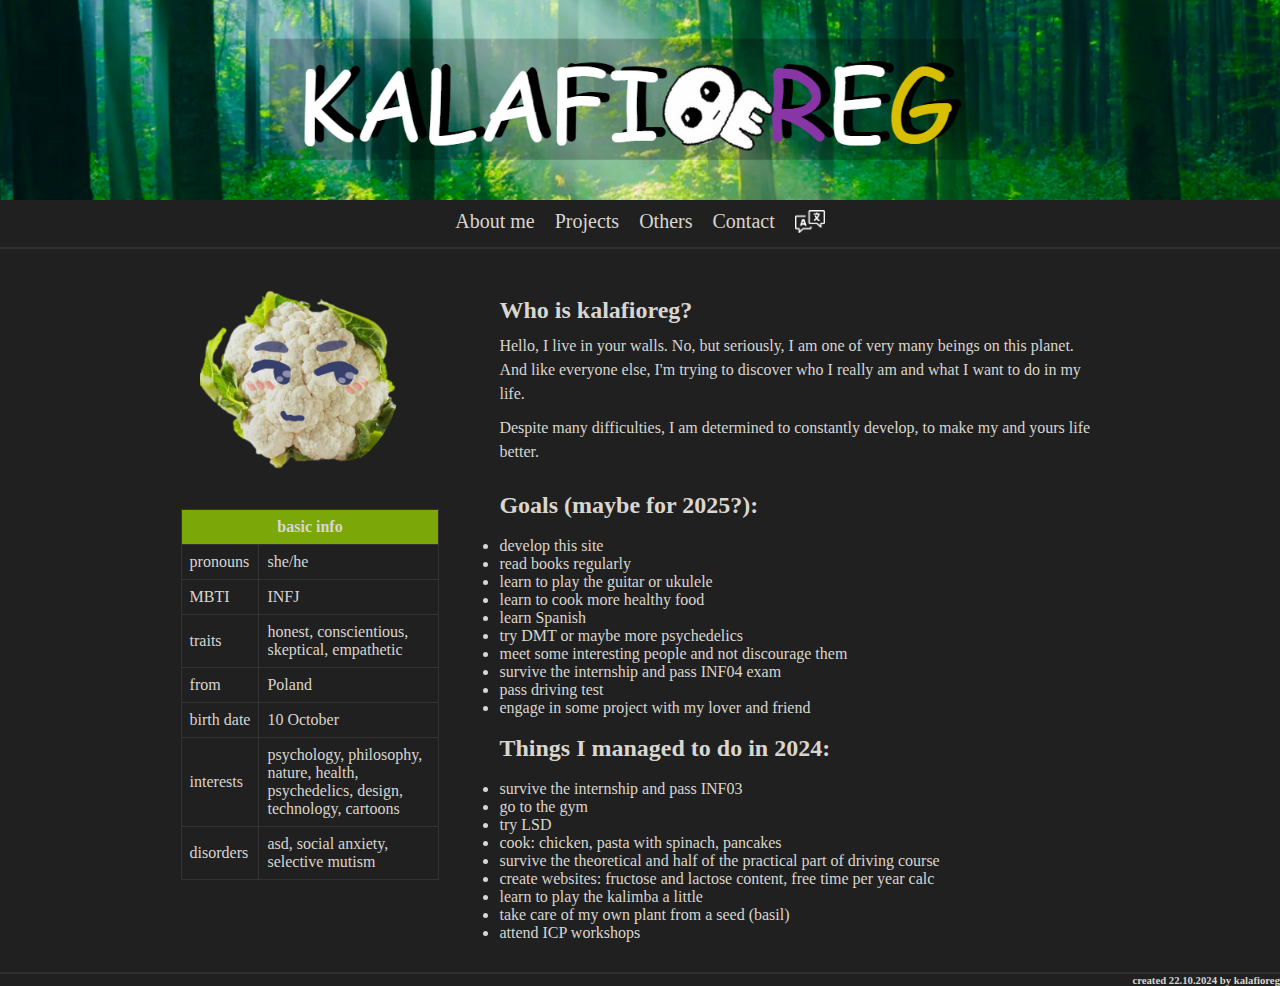
==== my_site/index.html @ 27a95866 "Add files via upload" ====
<!DOCTYPE html>
<html lang="pl">
<head>
    <meta charset="UTF-8">
    <meta name="viewport" content="width=device-width, initial-scale=1.0">
    <title>kalafioreg's site</title>
    <link rel="stylesheet" href="style.css">
    <link rel="icon" type="image/x-icon" href="favicon.ico">
</head>
<body>
    <div class="header-image"></div>
    <section>
        <div class="nav-items">
            <a href="index.html" class="nav-link">About me</a>
            <a href="projects.html" class="nav-link">Projects</a>
            <a href="#other" class="nav-link">Others</a>
            <a href="#contact" class="nav-link">Contact</a>            
            <div class="language-dropdown">
                <img src="lang.png" alt="Language" class="language-icon">
                <div class="language-list">                    
                    <a href="#" id="en"><img src="eflag.png" alt="en"></a>
                    <a href="#" id="pl"><img src="pflag.png" alt="pl"></a>
                </div>
            </div>
        </div>
    </section>
    <section class="profile-section">
        <div class="profile-left">
            <img src="me.png" alt="photo">
            <table>
                <tr>
                    <th colspan="2" style="text-align: center;">basic info</th>
                </tr>
                <tr>
                    <td>pronouns</td>
                    <td>she/he</td>
                </tr>
                <tr>
                    <td>MBTI</td>
                    <td>INFJ</td>
                </tr>
                <tr>
                    <td>traits</td>
                    <td>honest, conscientious, skeptical, empathetic</td>
                </tr>
                <tr>
                    <td>from</td>
                    <td>Poland</td>
                </tr>
                <tr>
                    <td>birth date</td>
                    <td>10 October</td>
                </tr>
                <tr>
                    <td>interests</td>
                    <td>psychology, philosophy, nature, health, psychedelics, design, technology, cartoons</td>
                </tr>
                <tr>
                    <td>disorders</td>
                    <td>asd, social anxiety, selective mutism</td>
                </tr>
            </table>
        </div>
        <div class="profile-description"> <br>
            <h2>Who is kalafioreg?</h2>
            <p>Hello, I live in your walls. No, but seriously, I am one of very many beings on this planet. And like everyone else, I'm trying to discover who I really am and what I want to do in my life.</p>
            <p>Despite many difficulties, I am determined to constantly develop, to make my and yours life better.</p> <br>
            <h2>Goals (maybe for 2025?):</h2> <br>
            <ul id="goals">
                <li>develop this site</li>
                <li>read books regularly</li>
                <li>learn to play the guitar or ukulele</li>
                <li>learn to cook more healthy food</li>
                <li>learn Spanish</li>
                <li>try DMT or maybe more psychedelics</li>
                <li>meet some interesting people and not discourage them</li>
                <li>survive the internship and pass INF04 exam</li>
                <li>pass driving test</li>
                <li>engage in some project with my lover and friend</li>
            </ul> <br>
            <h2>Things I managed to do in 2024:</h2> <br>
            <ul id="goals">
                <li>survive the internship and pass INF03</li>
                <li>go to the gym</li>
                <li>try LSD</li>
                <li>cook: chicken, pasta with spinach, pancakes</li>
                <li>survive the theoretical and half of the practical part of driving course</li>
                <li> create websites: fructose and lactose content, free time per year calc</li>
                <li>learn to play the kalimba a little</li>
                <li>take care of my own plant from a seed (basil)</li>
                <li>attend ICP workshops</li>
            </ul>
        </div>
    </section>
    <footer>
        <h6>created 22.10.2024 by kalafioreg</h6>
    </footer>
    <script src="script.js"></script>
</body>
</html>
---- my_site/style.css ----
* {
    margin: 0;
    padding: 0;
    box-sizing: border-box;
}
body {
    font-family: Roboto;
    margin: 0%;
    background-color: #303030;
}
.header-image {
    width: 100%;
    height: 200px;
    background-image: url('bg.png'); 
    background-size: cover;
    background-position: center;
}
section {
    display: flex;
    justify-content: space-between;
    align-items: center;
    justify-content: center;
    background-color: #202020;
    padding: 10px;
    color: #d9d6d1;
}

/* nav */

.nav-items {
    display: flex;
    gap: 20px;
}
.nav-items a {
    color: #d9d6d1;
    text-decoration: none;
    font-size: 20px;
}
.nav-items a:hover {
    color: #a1ce24;
    text-decoration: none;
    font-size: 20px;
}
.flags {
    display: flex;
    margin-left: 60px;
    gap: 10px;
}
.flags img {
    width: 30px;
    cursor: pointer;
}

/* profile */

.profile-section {
    display: flex;
    justify-content: center;
    align-items: flex-start;
    padding: 30px;
    margin: 2px 0;
}
.profile-section img {
    width: 200px;
    height: 200px;
    object-fit: cover;
    border-radius: 50%;
    margin-right: 20px;
}
.profile-description {
    max-width: 600px;
    align-items: flex-start;
}
.profile-description h2 {
    margin: 0;
    font-size: 24px;
}
.profile-description p {
    margin: 10px 0;
    line-height: 1.5;
}

table {
    width: 100%;
    border-collapse: collapse;
    margin-top: 10px;
}
table, th, td {
    border: 1px solid #333;
}
th, td {
    padding: 8px;
    text-align: left;
    max-width: 180px; 
    overflow-wrap: break-word;
}
th {
    background-color: #7ca709;
}

.profile-left {
    display: flex;
    flex-direction: column;
    align-items: center;
    margin-right: 60px; 
}
.profile-left img {
    width: 200px;
    height: 200px;
    object-fit: cover;
    border-radius: 50%;
    margin-bottom: 20px;
}

footer {
    text-align: right;
    color: #d9d6d1;
    background-color: #202020;
}

/* lang */

.language-dropdown {
    position: relative;
    display: inline-block;
}
.language-icon {
    width: 30px;
    cursor: pointer;
}
.language-list {
    display: none;
    position: absolute;
    background-color: #202020;
    box-shadow: 0px 8px 16px rgba(0, 0, 0, 0.2);
    z-index: 1;
    min-width: 50px;
    margin-top: 10px;
    text-align: left;
}
.language-list a {
    color: #d9d6d1;
    padding: 10px;
    text-decoration: none;
    display: block;
    text-align: left;
}
.language-list a:hover {
    background-color: #303030;
}
.language-list img {
    width: 25px; 
    height: 15px; 
    transition: filter 0.3s ease;
}
.language-dropdown img {
    height: auto;
}
.language-dropdown .language-icon:hover {
    filter: brightness(0) saturate(100%) invert(25%) sepia(100%) saturate(2000%) hue-rotate(75deg) brightness(1.2); 
}

/* sites */

#sites a {
    color: #7ca709;
    text-decoration: none;
    font-weight: bold;
}

#sites img {
    display: block;
    width: 150px;  
    height: auto;
    margin-bottom: 10px; 
}

#sites {
    list-style-type: none;
    padding: 0;
    display: flex; 
    flex-wrap: wrap; 
}

.link-container:hover {
    transform: scale(1.05); 
}

.link-container img {
    width: 100%; /* Obrazek zajmuje całą szerokość kontenera */
    height: auto; /* Zachowuje proporcje */
    max-width: 150px; /* Maksymalna szerokość obrazka */
    max-height: 150px; /* Maksymalna wysokość obrazka */
    border-radius: 12px; /* Zaokrąglone rogi */
    display: block; 
    margin: 0 auto 10px; 
}

.link-container {
    display: flex;
    flex-direction: column; 
    width: 200px; 
    border: 1px solid #d9d6d1; 
    border-radius: 8px; 
    padding: 10px;
    text-align: center; 
    margin: 15px;
    box-shadow: 0 4px 8px rgba(0, 0, 0, 0.1); 
    transition: transform 0.3s; 
}

.date-counter {
    font-size: 12px; /* Zmniejszenie rozmiaru czcionki */
    color: #aba499; /* Ustawienie koloru tekstu */
    text-align: right; /* Wyrównanie tekstu do prawej strony */
    margin-top: 5px; /* Dodatkowa przestrzeń nad napisem */
}

/* slides */

.slideshow-container {
    position: relative;
    max-width: 100%;
    margin: 30px auto; /* Wyśrodkowanie z dodatkową przestrzenią nad i pod */
    text-align: center; /* Wyśrodkowanie zawartości */
    overflow: hidden; /* Ukrywa część zawartości, która wychodzi poza kontener */
}

.slide {
    display: none; /* Ukrywa wszystkie slajdy */
    position: relative; /* Umożliwia pozycjonowanie elementów wewnątrz */
}

.slide-image {
    width: 100%; /* Ustalamy szerokość na 100% kontenera */
    height: auto; /* Ustalamy wysokość na auto, aby zachować oryginalny format */
    max-height: 300px; /* Ustalamy maksymalną wysokość dla slajdów */
    object-fit: contain; /* Zachowuje całe obrazy w oryginalnym formacie */
    margin: 0 auto; /* Wyśrodkowanie obrazu */
    display: block; /* Blokowy, aby margin auto zadziałał */
    border-radius: 0; /* Usunięcie zaokrąglenia */
}

.prev, .next {
    cursor: pointer;
    position: absolute;
    top: 50%;
    width: auto;
    padding: 16px;
    color: white;
    font-weight: bold;
    font-size: 18px;
    transition: 0.6s ease;
    border-radius: 0 3px 3px 0;
    user-select: none;
}

.next {
    right: 0;
    border-radius: 3px 0 0 3px;
}

.prev:hover, .next:hover {
    background-color: rgba(0, 0, 0, 0.8);
}
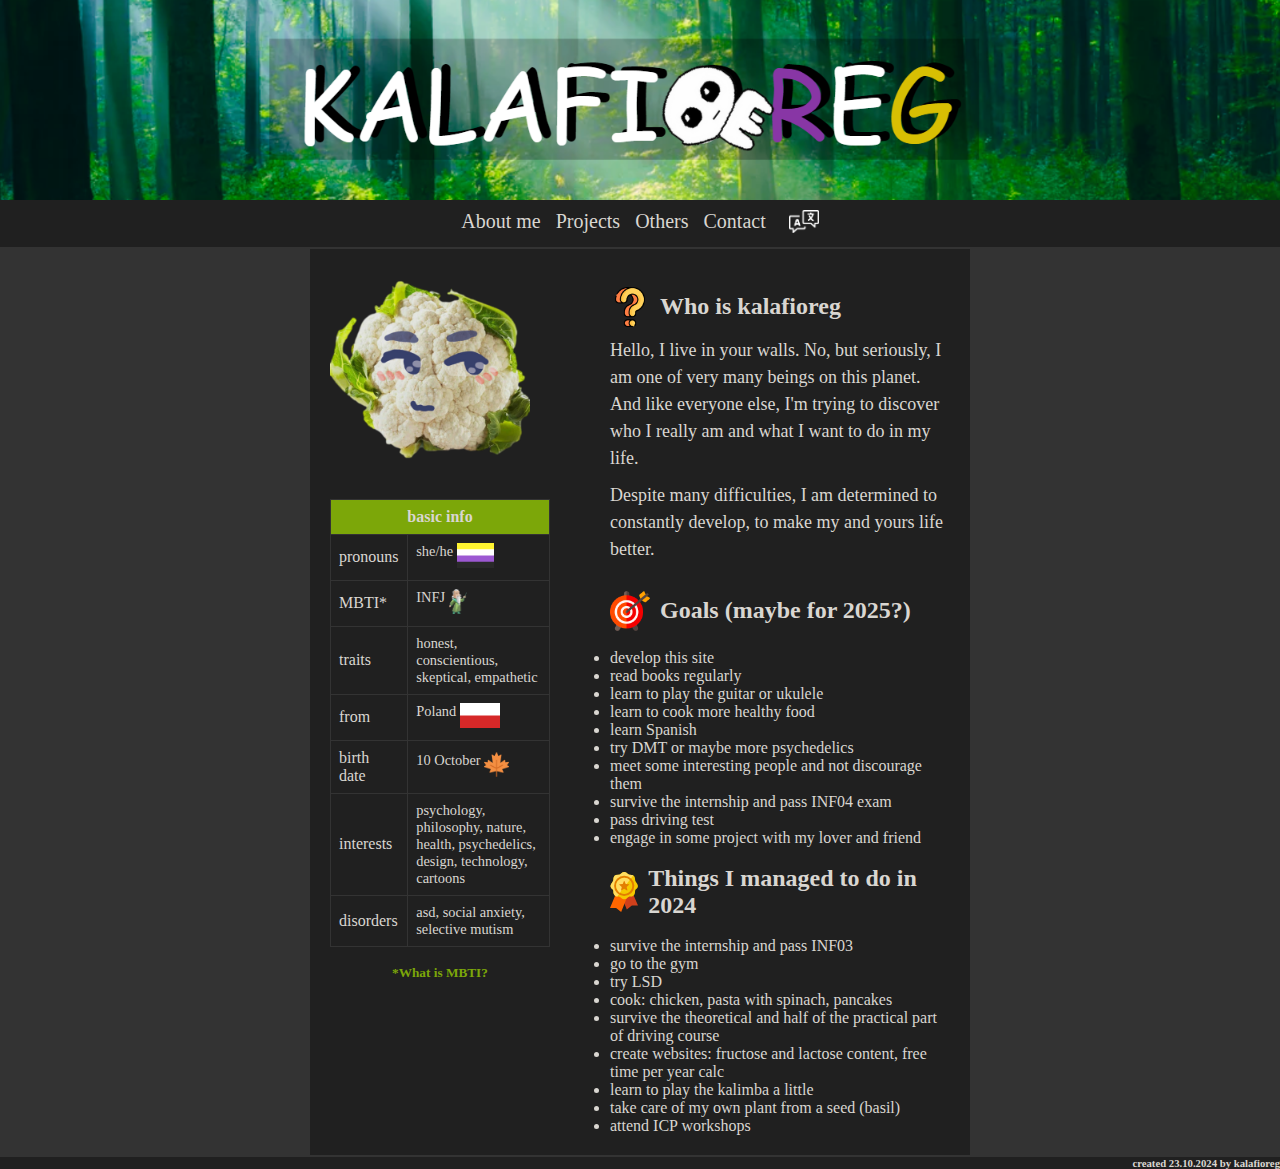
==== commit 2da73647: "Add files via upload" ====
--- a/my_site/index.html
+++ b/my_site/index.html
@@ -11,10 +11,10 @@
     <div class="header-image"></div>
     <section>
         <div class="nav-items">
-            <a href="index.html" class="nav-link">About me</a>
-            <a href="projects.html" class="nav-link">Projects</a>
-            <a href="#other" class="nav-link">Others</a>
-            <a href="#contact" class="nav-link">Contact</a>            
+            <a href="index.html" class="nav-link" data-key="about_me">About me</a>
+            <a href="projects.html" class="nav-link" data-key="projects">Projects</a>
+            <a href="others.html" class="nav-link" data-key="others">Others</a>
+            <a href="contact.html" class="nav-link" data-key="contact">Contact</a>            
             <div class="language-dropdown">
                 <img src="lang.png" alt="Language" class="language-icon">
                 <div class="language-list">                    
@@ -24,77 +24,97 @@
             </div>
         </div>
     </section>
-    <section class="profile-section">
-        <div class="profile-left">
-            <img src="me.png" alt="photo">
-            <table>
-                <tr>
-                    <th colspan="2" style="text-align: center;">basic info</th>
-                </tr>
-                <tr>
-                    <td>pronouns</td>
-                    <td>she/he</td>
-                </tr>
-                <tr>
-                    <td>MBTI</td>
-                    <td>INFJ</td>
-                </tr>
-                <tr>
-                    <td>traits</td>
-                    <td>honest, conscientious, skeptical, empathetic</td>
-                </tr>
-                <tr>
-                    <td>from</td>
-                    <td>Poland</td>
-                </tr>
-                <tr>
-                    <td>birth date</td>
-                    <td>10 October</td>
-                </tr>
-                <tr>
-                    <td>interests</td>
-                    <td>psychology, philosophy, nature, health, psychedelics, design, technology, cartoons</td>
-                </tr>
-                <tr>
-                    <td>disorders</td>
-                    <td>asd, social anxiety, selective mutism</td>
-                </tr>
-            </table>
-        </div>
-        <div class="profile-description"> <br>
-            <h2>Who is kalafioreg?</h2>
-            <p>Hello, I live in your walls. No, but seriously, I am one of very many beings on this planet. And like everyone else, I'm trying to discover who I really am and what I want to do in my life.</p>
-            <p>Despite many difficulties, I am determined to constantly develop, to make my and yours life better.</p> <br>
-            <h2>Goals (maybe for 2025?):</h2> <br>
-            <ul id="goals">
-                <li>develop this site</li>
-                <li>read books regularly</li>
-                <li>learn to play the guitar or ukulele</li>
-                <li>learn to cook more healthy food</li>
-                <li>learn Spanish</li>
-                <li>try DMT or maybe more psychedelics</li>
-                <li>meet some interesting people and not discourage them</li>
-                <li>survive the internship and pass INF04 exam</li>
-                <li>pass driving test</li>
-                <li>engage in some project with my lover and friend</li>
-            </ul> <br>
-            <h2>Things I managed to do in 2024:</h2> <br>
-            <ul id="goals">
-                <li>survive the internship and pass INF03</li>
-                <li>go to the gym</li>
-                <li>try LSD</li>
-                <li>cook: chicken, pasta with spinach, pancakes</li>
-                <li>survive the theoretical and half of the practical part of driving course</li>
-                <li> create websites: fructose and lactose content, free time per year calc</li>
-                <li>learn to play the kalimba a little</li>
-                <li>take care of my own plant from a seed (basil)</li>
-                <li>attend ICP workshops</li>
-            </ul>
-        </div>
-    </section>
+    <div class="columns-container">
+        <div class="empty-column"></div>
+        <section class="profile-section">
+            <div class="profile-left">
+                <img src="me.png" alt="photo">
+                <table>
+                    <tr>
+                        <th colspan="2" style="text-align: center;" data-key="basic_info">basic info</th>
+                    </tr>
+                    <tr>
+                        <td data-key="pronouns">pronouns</td>
+                        <td>she/he <img src="nb.png" alt="nonbinary"></td>
+                    </tr>
+                    <tr>
+                        <td data-key="mbti">MBTI*</td>
+                        <td>INFJ <img src="infj.png" alt="infj"></td>
+                    </tr>
+                    <tr>
+                        <td data-key="traits">traits</td>
+                        <td>honest, conscientious, skeptical, empathetic</td>
+                    </tr>
+                    <tr>
+                        <td data-key="from">from</td>
+                        <td>Poland <img src="pflag.png"></td>
+                    </tr>
+                    <tr>
+                        <td data-key="birth_date">birth date</td>
+                        <td>10 October <img src="leaf.png" alt="leaf"></td>
+                    </tr>
+                    <tr>
+                        <td data-key="interests">interests</td>
+                        <td>psychology, philosophy, nature, health, psychedelics, design, technology, cartoons</td>
+                    </tr>
+                    <tr>
+                        <td data-key="disorders">disorders</td>
+                        <td>asd, social anxiety, selective mutism</td>
+                    </tr>
+                </table> <br>
+                <h5><a href="https://pl.wikipedia.org/wiki/Test_Myers-Briggs" target="_blank" style="color: #7ca709; font-weight: bold; text-decoration: none;" data-key="what_is_mbti">*What is MBTI?</a></h5>
+            </div>
+            <div class="profile-description"> <br>
+                <h2 class="who-header" data-key="who_is"><img src="who.png" alt="who" class="who-icon">Who is kalafioreg</h2>
+                <p data-key="who_text">Hello, I live in your walls. No, but seriously, I am one of very many beings on this planet. And like everyone else, I'm trying to discover who I really am and what I want to do in my life.</p>
+                <p data-key="who_text2">Despite many difficulties, I am determined to constantly develop, to make my and yours life better.</p> <br>
+                <h2 class="who-header" data-key="goals"><img src="goals.png" alt="goals" class="who-icon">Goals (maybe for 2025?)</h2>
+                <ul id="goals"> <br>
+                    <li>develop this site</li>
+                    <li>read books regularly</li>
+                    <li>learn to play the guitar or ukulele</li>
+                    <li>learn to cook more healthy food</li>
+                    <li>learn Spanish</li>
+                    <li>try DMT or maybe more psychedelics</li>
+                    <li>meet some interesting people and not discourage them</li>
+                    <li>survive the internship and pass INF04 exam</li>
+                    <li>pass driving test</li>
+                    <li>engage in some project with my lover and friend</li>
+                </ul> <br>
+                <h2 class="who-header" data-key="achievements"><img src="achi.svg" alt="achi" class="who-icon">Things I managed to do in 2024</h2>
+                <ul id="achievements"> <br>
+                    <li>survive the internship and pass INF03</li>
+                    <li>go to the gym</li>
+                    <li>try LSD</li>
+                    <li>cook: chicken, pasta with spinach, pancakes</li>
+                    <li>survive the theoretical and half of the practical part of driving course</li>
+                    <li>create websites: fructose and lactose content, free time per year calc</li>
+                    <li>learn to play the kalimba a little</li>
+                    <li>take care of my own plant from a seed (basil)</li>
+                    <li>attend ICP workshops</li>
+                </ul>
+            </div>
+        </section>
+        <div class="empty-column"></div>
+    </div>
     <footer>
-        <h6>created 22.10.2024 by kalafioreg</h6>
+        <h6 data-key="created_by">created 23.10.2024 by kalafioreg</h6>
     </footer>
     <script src="script.js"></script>
+    <script>
+        document.querySelector(".language-icon").addEventListener("click", function () {
+            document.querySelector(".language-list").classList.toggle("active");
+        });
+
+        document.getElementById("en").addEventListener("click", function (event) {
+            event.preventDefault();
+            window.location.href = "index.html"; 
+        });
+    
+        document.getElementById("pl").addEventListener("click", function (event) {
+            event.preventDefault();
+            window.location.href = "index_pl.html"; 
+        });
+    </script>
 </body>
 </html>
--- a/my_site/style.css
+++ b/my_site/style.css
@@ -7,6 +7,9 @@
     font-family: Roboto;
     margin: 0%;
     background-color: #303030;
+    display: flex;
+    flex-direction: column;
+    min-height: 100vh;
 }
 .header-image {
     width: 100%;
@@ -29,7 +32,7 @@
 
 .nav-items {
     display: flex;
-    gap: 20px;
+    gap: 15px;
 }
 .nav-items a {
     color: #d9d6d1;
@@ -41,18 +44,41 @@
     text-decoration: none;
     font-size: 20px;
 }
-.flags {
-    display: flex;
-    margin-left: 60px;
+
+/* Styl dla ikony języka */
+.language-dropdown {
+    display: flex;
+    align-items: center;
+    position: relative;
+    margin-left: 8px;
+}
+
+/* Ukrycie listy języków domyślnie */
+.language-list {
+    display: none;
+    position: absolute;
+    top: 100%;
+    left: 0;
+    background-color: #333; /* Kolor tła dla rozwijanej listy */
+    border-radius: 5px;
+    padding: 5px;
+}
+
+/* Styl dla aktywnej listy */
+.language-list.active {
+    display: flex;
+    flex-direction: column;
     gap: 10px;
 }
-.flags img {
+
+.language-list img {
     width: 30px;
     cursor: pointer;
 }
 
+
+
 /* profile */
-
 .profile-section {
     display: flex;
     justify-content: center;
@@ -63,14 +89,31 @@
 .profile-section img {
     width: 200px;
     height: 200px;
-    object-fit: cover;
-    border-radius: 50%;
     margin-right: 20px;
 }
 .profile-description {
     max-width: 600px;
     align-items: flex-start;
 }
+.profile-description .who-icon {
+    width: auto; /* Ustaw odpowiedni rozmiar ikonki */
+    height: 40px;
+    margin-right: 10px; /* Dodaje trochę odstępu po prawej stronie ikonki */
+}
+.profile-section .profile-left .social 
+{
+    margin: 25px;
+}
+.who-header {
+    display: flex;
+    align-items: center; /* Wyśrodkowanie w pionie */
+}
+
+.profile-description .who-icon, .profile-section .who-icon {
+    width: auto; /* Ustaw odpowiedni rozmiar ikonki */
+    height: 40px;
+    margin-right: 10px; /* Dodaje trochę odstępu po prawej stronie ikonki */
+}
 .profile-description h2 {
     margin: 0;
     font-size: 24px;
@@ -78,7 +121,65 @@
 .profile-description p {
     margin: 10px 0;
     line-height: 1.5;
-}
+    font-size: 18px;
+}
+.profile-section table td img {
+    width: auto;
+    height: 25px;
+    margin-right: 5px;
+    margin-bottom: 4px; /* Usunięcie marginesu dolnego */
+    line-height: 2px;   /* Wyzerowanie wysokości linii */
+    display: inline-block; /* Alternatywnie dla block */
+    vertical-align: top; /* Wyrównanie do góry */
+}
+
+.profile-section table td img::after {
+    content: attr(data-title); 
+    position: absolute;
+    bottom: -25px;
+    left: 0;
+    background-color: rgba(0, 0, 0, 0.7);
+    color: #fff;
+    padding: 3px 5px;
+    font-size: 12px;
+    white-space: nowrap;
+    display: none; 
+}
+.image-container {
+    display: inline-block;
+    position: relative; 
+    margin-right: 5px;
+}
+
+.image-container::after {
+    content: attr(data-title); 
+    position: absolute;
+    top: -25px; /* Nad obrazkiem */
+    left: 50%; 
+    transform: translateX(-50%);
+    background-color: rgba(0, 0, 0, 0.7); 
+    color: #fff;
+    padding: 5px 10px;
+    font-size: 12px;
+    border-radius: 4px;
+    white-space: nowrap;
+    display: none; /* Ukryj domyślnie */
+}
+
+.image-container:hover::after {
+    display: block; /* Pokaż tooltip po najechaniu */
+}
+
+
+.image-container:hover::after {
+    display: block;
+}
+
+.image-container img {
+    vertical-align: middle;
+    height: 20px;
+}
+
 
 table {
     width: 100%;
@@ -107,8 +208,6 @@
 .profile-left img {
     width: 200px;
     height: 200px;
-    object-fit: cover;
-    border-radius: 50%;
     margin-bottom: 20px;
 }
 
@@ -116,6 +215,7 @@
     text-align: right;
     color: #d9d6d1;
     background-color: #202020;
+    margin-top: auto;
 }
 
 /* lang */
@@ -162,7 +262,7 @@
 
 /* sites */
 
-#sites a {
+#sites a, .media a {
     color: #7ca709;
     text-decoration: none;
     font-weight: bold;
@@ -175,45 +275,150 @@
     margin-bottom: 10px; 
 }
 
+.link-container:hover {
+    transform: scale(1.05); 
+}
+
 #sites {
     list-style-type: none;
     padding: 0;
-    display: flex; 
-    flex-wrap: wrap; 
+    display: flex;
+    flex-wrap: wrap;
+    gap: 20px;
+    justify-content: space-between;
+}
+
+#sites li {
+    flex-basis: calc(50% - 10px);
+    max-width: calc(50% - 10px);
+    margin-bottom: 20px;
+}
+
+.link-container {
+    width: 100%;
+    height: 100%;
+    display: flex;
+    flex-direction: column;
+    border: 2px solid #555555;
+    border-radius: 8px;
+    padding: 10px;
+    box-shadow: 0 2px 5px rgba(0, 0, 0, 0.1);
+    transition: all 0.3s ease;
+}
+
+.link-container img {
+    width: 100%;
+    height: auto;
+    object-fit: cover;
+    border-radius: 4px;
+    margin-bottom: 10px;
+}
+
+.link-container span {
+    font-size: 16px; /* Ustaw tę samą wartość dla wszystkich elementów */
+    line-height: 1.5; /* Ustaw tę samą wartość dla wszystkich elementów */
+    text-align: center; /* Wyrównanie tekstu do środka */
+    margin: 0; /* Upewnij się, że nie ma dodatkowych marginesów */
+}
+
+/* Dodatkowe style dla link-container, jeśli są potrzebne */
+.link-container {
+    display: flex;
+    flex-direction: column;
+    align-items: center; /* Wyrównanie do środka */
+    width: 100%; /* Umożliwia pełną szerokość kontenera */
+}
+
+@media (max-width: 768px) {
+    #sites {
+        display: flex;
+        flex-wrap: wrap;
+        justify-content: space-between;
+    }
+
+    #sites li {
+        flex-basis: calc(50% - 10px);
+        max-width: calc(50% - 10px);
+        margin-bottom: 20px;
+    }
+
+    .link-container {
+        width: 100%;
+        height: 100%;
+    }
+
+    .link-container span {
+        white-space: nowrap; /* Zapobiega zawijaniu tekstu */
+        overflow: visible; /* Umożliwia wyświetlenie całego tekstu */
+        text-overflow: clip; /* Nie dodaje kropek, gdy tekst jest za długi */
+    }
+
+    .link-container {
+        display: flex; /* Utrzymuje układ flex */
+        flex-direction: column; /* Utrzymuje układ pionowy */
+        align-items: flex-start; /* Wyrównuje elementy do lewej */
+        width: 100%; /* Umożliwia pełną szerokość kontenera */
+    }
+
+    .link-container span {
+        white-space: normal; /* Pozwala na zawijanie tekstu */
+        overflow: hidden; /* Ukrywa nadmiarowy tekst */
+        text-overflow: ellipsis; /* Dodaje kropki, jeśli tekst jest za długi */
+        width: 100%; /* Umożliwia pełną szerokość dla tekstu */
+    }
 }
 
 .link-container:hover {
-    transform: scale(1.05); 
+    box-shadow: 0 5px 15px rgba(0, 0, 0, 0.2); /* Efekt uniesienia przy najechaniu myszką */
+    transform: translateY(-3px); /* Lekkie uniesienie przy najechaniu myszką */
+}
+
+.link-container a {
+    display: flex;
+    flex-direction: column;
+    align-items: center;
+    text-decoration: none;
+    color: inherit;
 }
 
 .link-container img {
-    width: 100%; /* Obrazek zajmuje całą szerokość kontenera */
-    height: auto; /* Zachowuje proporcje */
-    max-width: 150px; /* Maksymalna szerokość obrazka */
-    max-height: 150px; /* Maksymalna wysokość obrazka */
-    border-radius: 12px; /* Zaokrąglone rogi */
-    display: block; 
-    margin: 0 auto 10px; 
-}
-
-.link-container {
-    display: flex;
-    flex-direction: column; 
-    width: 200px; 
-    border: 1px solid #d9d6d1; 
-    border-radius: 8px; 
-    padding: 10px;
-    text-align: center; 
-    margin: 15px;
-    box-shadow: 0 4px 8px rgba(0, 0, 0, 0.1); 
-    transition: transform 0.3s; 
+    width: 100%;
+    height: auto;
+    object-fit: cover;
+    margin-bottom: 10px;
+    border-radius: 4px; /* Lekko zaokrąglamy rogi obrazka */
+}
+
+.link-container span {
+    text-align: center;
+    margin-top: auto; /* Przesuwa tekst na dół kontenera */
+    padding: 5px 0; /* Dodaje trochę przestrzeni nad i pod tekstem */
 }
 
 .date-counter {
-    font-size: 12px; /* Zmniejszenie rozmiaru czcionki */
-    color: #aba499; /* Ustawienie koloru tekstu */
-    text-align: right; /* Wyrównanie tekstu do prawej strony */
-    margin-top: 5px; /* Dodatkowa przestrzeń nad napisem */
+    margin-top: 10px;
+    text-align: right;
+    font-size: 0.8em;
+    color: #888;
+}
+
+/* Styl dla kontenera z "free time per year" i "fructose content" */
+.info-container {
+    display: flex;
+    justify-content: space-between;
+    width: 100%;
+    margin-top: 10px;
+}
+
+.info-container span {
+    font-size: 0.9em; /* Zmniejsz rozmiar czcionki, jeśli to konieczne */
+}
+
+/* Responsywność dla mniejszych ekranów */
+@media (max-width: 600px) {
+    #sites li {
+        flex-basis: 100%; /* Na mniejszych ekranach jedna miniatura na linię */
+    }
 }
 
 /* slides */
@@ -221,47 +426,224 @@
 .slideshow-container {
     position: relative;
     max-width: 100%;
-    margin: 30px auto; /* Wyśrodkowanie z dodatkową przestrzenią nad i pod */
-    text-align: center; /* Wyśrodkowanie zawartości */
-    overflow: hidden; /* Ukrywa część zawartości, która wychodzi poza kontener */
+    margin: 30px auto;
+    overflow: hidden;
+    text-align: center;
 }
 
 .slide {
-    display: none; /* Ukrywa wszystkie slajdy */
-    position: relative; /* Umożliwia pozycjonowanie elementów wewnątrz */
+    display: none;
+    position: relative;
 }
 
 .slide-image {
-    width: 100%; /* Ustalamy szerokość na 100% kontenera */
-    height: auto; /* Ustalamy wysokość na auto, aby zachować oryginalny format */
-    max-height: 300px; /* Ustalamy maksymalną wysokość dla slajdów */
-    object-fit: contain; /* Zachowuje całe obrazy w oryginalnym formacie */
-    margin: 0 auto; /* Wyśrodkowanie obrazu */
-    display: block; /* Blokowy, aby margin auto zadziałał */
-    border-radius: 0; /* Usunięcie zaokrąglenia */
+    width: 80%; 
+    max-width: 800px; 
+    height: auto;
+    object-fit: contain;
+    margin: 0 auto;
+    border-radius: 0;
+    position: relative;
 }
 
 .prev, .next {
     cursor: pointer;
     position: absolute;
     top: 50%;
-    width: auto;
+    transform: translateY(-50%);
     padding: 16px;
-    color: white;
+    color: #d9d6d1;
     font-weight: bold;
     font-size: 18px;
-    transition: 0.6s ease;
+    transition: 0.3s ease;
+    user-select: none;
+    z-index: 1;
+    background-color: #303030; 
+}
+.prev {
+    left: calc(10% + 10px); 
+    border-radius: 3px 0 0 3px;
+}
+
+.next {
+    right: calc(10% + 10px); 
     border-radius: 0 3px 3px 0;
-    user-select: none;
-}
-
-.next {
-    right: 0;
-    border-radius: 3px 0 0 3px;
 }
 
 .prev:hover, .next:hover {
-    background-color: rgba(0, 0, 0, 0.8);
-}
-
-
+    background-color: #72960f;
+}
+.copy-message {
+    display: none;
+    position: absolute;
+    background-color: 0 4px 8px rgba(0, 0, 0, 0.1);
+    border: 1px solid #d9d6d1;
+    padding: 5px;
+    color: #d9d6d1;
+    border-radius: 5px;
+    z-index: 1000;
+    transition: opacity 0.5s;
+    opacity: 0;
+}
+.profile-left .social {
+    width: 60%;
+    max-width: 500px; 
+    height: auto; 
+}
+
+.columns-container {
+    display: flex;
+    flex: 1 0 auto;
+}
+
+.empty-column {
+    flex: 1; 
+}
+
+.profile-section {
+    flex: 2; 
+    padding: 20px; 
+}
+.media {
+    display: flex;
+    align-items: center;
+    gap: 8px; /* odstęp między ikoną a tekstem */
+}
+
+
+@media (max-width: 768px) {
+    /* Ustawienie profilu i opisu w układzie pionowym */
+    .columns-container {
+        display: flex;
+        flex-direction: column;
+        align-items: center;
+    }
+
+    .profile-section {
+        display: block; /* Przełącza sekcję na układ blokowy */
+        width: 100%;
+    }
+
+    .profile-left, 
+    .profile-description {
+        width: 100%; /* Zajmują całą szerokość sekcji */
+        margin: 10px 0;
+
+    }
+    #sites li {
+        display: flex;
+        justify-content: center; /* Wyrównuje elementy do środka */
+    }
+
+    .link-container {
+        width: 200px; /* Stała szerokość kontenera */
+        height: 200px; /* Stała wysokość kontenera */
+        overflow: hidden; /* Ukrywa nadmiarowe treści */
+        position: relative; /* Umożliwia pozycjonowanie wewnętrznych elementów */
+    }
+    .profile-right tr td .media a 
+    {
+        text-align: center;
+    }
+}
+.empty-column {
+    background-color: #333; /* Ciemny szary kolor */
+}
+
+.columns-container {
+    background-color: #333; /* Ciemny szary kolor dla tła kontenera */
+}
+#sites + nav {
+    display: flex;
+    justify-content: center;
+    margin-top: 1rem;
+}
+@import 'bootstrap/dist/css/bootstrap.min.css';
+
+.pagination .page-link {
+    color: #459f9f; /* Kolor tekstu */
+    background-color: transparent; /* Przezroczyste tło */
+    border-color: #459f9f; /* Kolor obramowania */
+}
+
+.pagination .page-item.active .page-link {
+    color: #fff; /* Biały kolor tekstu dla aktywnej strony */
+    background-color: #459f9f; /* Kolor tła dla aktywnej strony */
+    border-color: #459f9f; /* Kolor obramowania dla aktywnej strony */
+}
+
+.pagination .page-link:hover,
+.pagination .page-link:focus {
+    color: #fff; /* Biały kolor tekstu przy najechaniu/fokusie */
+    background-color: #3a8686; /* Nieco ciemniejszy odcień przy najechaniu/fokusie */
+    border-color: #3a8686; /* Kolor obramowania przy najechaniu/fokusie */
+}
+
+.certificate-column.second-column {
+    font-size: 0.9em; /* Zmniejsza rozmiar tekstu o 10% */
+}
+
+.certificate-column.second-column h3 {
+    font-size: 1.1em; /* Dostosuj rozmiar nagłówków, jeśli potrzeba */
+}
+
+.certificate-column.second-column p {
+    font-size: 0.95em; /* Możesz dostosować rozmiar paragrafów osobno */
+}
+
+/* Zmniejszamy rozmiar tekstu w drugiej kolumnie tabeli certyfikatów */
+.certificate-details {
+    font-size: 0.9em; /* Zmniejszamy rozmiar tekstu o 10% */
+}
+
+/* Jeśli chcemy zmniejszyć tylko nagłówki h5 w tej kolumnie */
+.certificate-details h5 {
+    font-size: 0.95em; /* Możemy dostosować ten rozmiar według potrzeb */
+}
+
+/* Jeśli chcemy zmniejszyć tylko zwykły tekst, ale nie nagłówki */
+.certificate-details:not(h5) {
+    font-size: 0.9em;
+}
+
+
+
+/* Zmniejszamy rozmiar tekstu w całej drugiej kolumnie tabeli certyfikatów */
+table td:nth-child(2) {
+    font-size: 0.9em; /* Zmniejszamy rozmiar tekstu o 10% */
+}
+
+/* Jeśli chcemy zmniejszyć nagłówki h5 w tej kolumnie */
+table td:nth-child(2) h5 {
+    font-size: 0.95em; /* Możemy dostosować ten rozmiar według potrzeb */
+}
+
+/* Jeśli chcemy zachować oryginalny rozmiar nagłówka kolumny */
+table th:nth-child(2) {
+    font-size: 1em; /* Lub inny rozmiar, jaki preferujesz dla nagłówka */
+}
+
+
+
+
+
+
+
+
+
+
+
+
+
+
+
+
+
+
+
+
+
+
+
+
+
